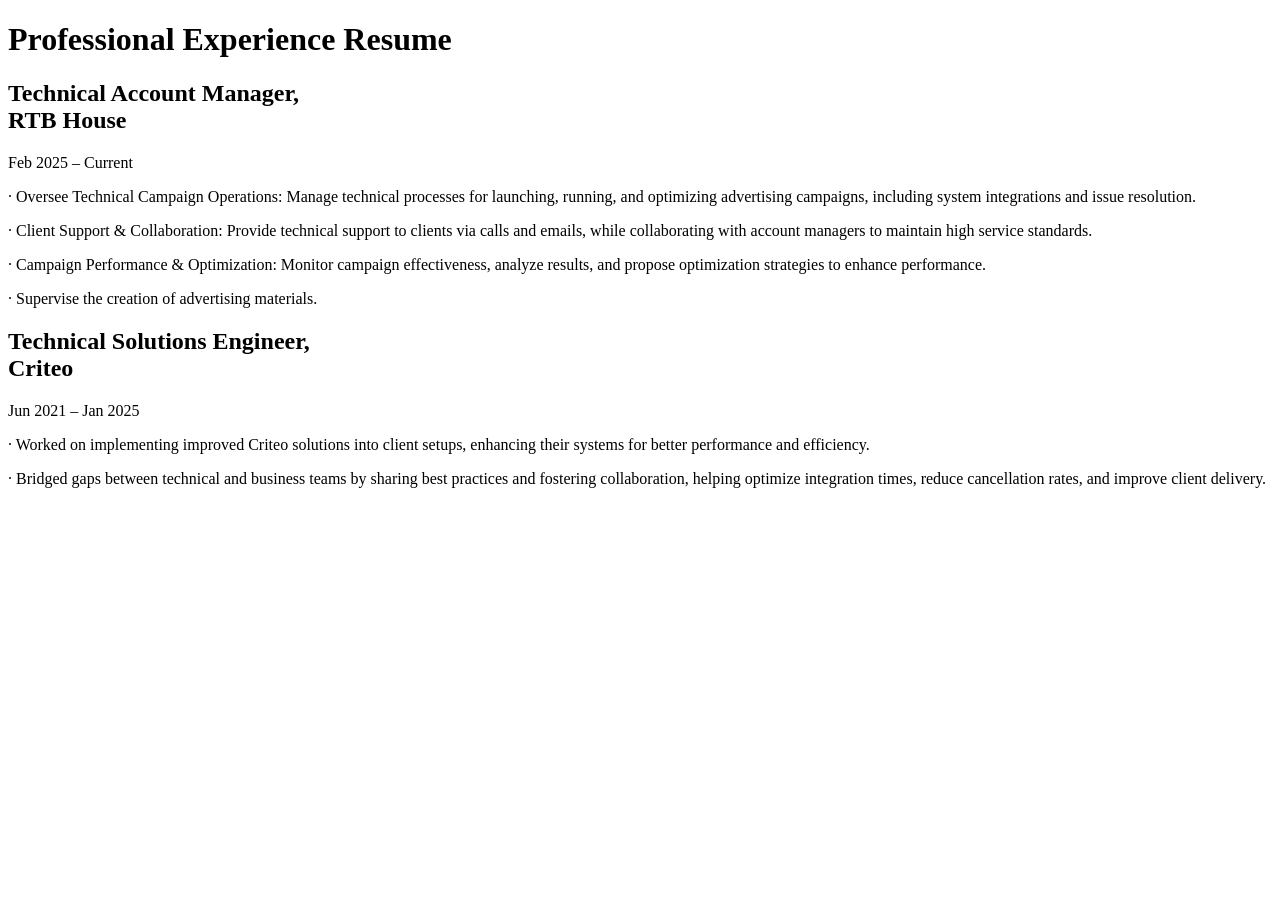
==== resume/index.html @ 5a8beb63 "Create resume/index.html" ====
<!DOCTYPE html>
<html lang="en">
<head>
  <meta charset="UTF-8">
  <meta name="viewport" content="width=device-width, initial-scale=1.0">

  <title>Professional Experience Resume | Elisa Martin</title>

  <link rel="preconnect" href="https://fonts.googleapis.com">
  <link rel="preconnect" href="https://fonts.gstatic.com" crossorigin>

  <link href="https://fonts.googleapis.com/css2?family=Cormorant+Garamond:wght@300;400;500&display=swap" rel="stylesheet">

  <link rel="stylesheet" href="../css/style.css">
</head>
<body>

<header class="hero">
  <h1>Professional Experience Resume</h1>
</header>

<main>

<section class="job">

  <div class="job-left">
    <h2>Technical Account Manager,<br>RTB House</h2>
    <p class="date">Feb 2025 – Current</p>
  </div>

  <div class="job-right">
    <p>· Oversee Technical Campaign Operations: Manage technical processes for launching, running, and optimizing advertising campaigns, including system integrations and issue resolution.</p>

    <p>· Client Support & Collaboration: Provide technical support to clients via calls and emails, while collaborating with account managers to maintain high service standards.</p>

    <p>· Campaign Performance & Optimization: Monitor campaign effectiveness, analyze results, and propose optimization strategies to enhance performance.</p>

    <p>· Supervise the creation of advertising materials.</p>
  </div>

</section>

<section class="job">

  <div class="job-left">
    <h2>Technical Solutions Engineer,<br>Criteo</h2>
    <p class="date">Jun 2021 – Jan 2025</p>
  </div>

  <div class="job-right">
    <p>· Worked on implementing improved Criteo solutions into client setups, enhancing their systems for better performance and efficiency.</p>

    <p>· Bridged gaps between technical and business teams by sharing best practices and fostering collaboration, helping optimize integration times, reduce cancellation rates, and improve client delivery.</p>
  </div>

</section>

</main>

</body>
</html>
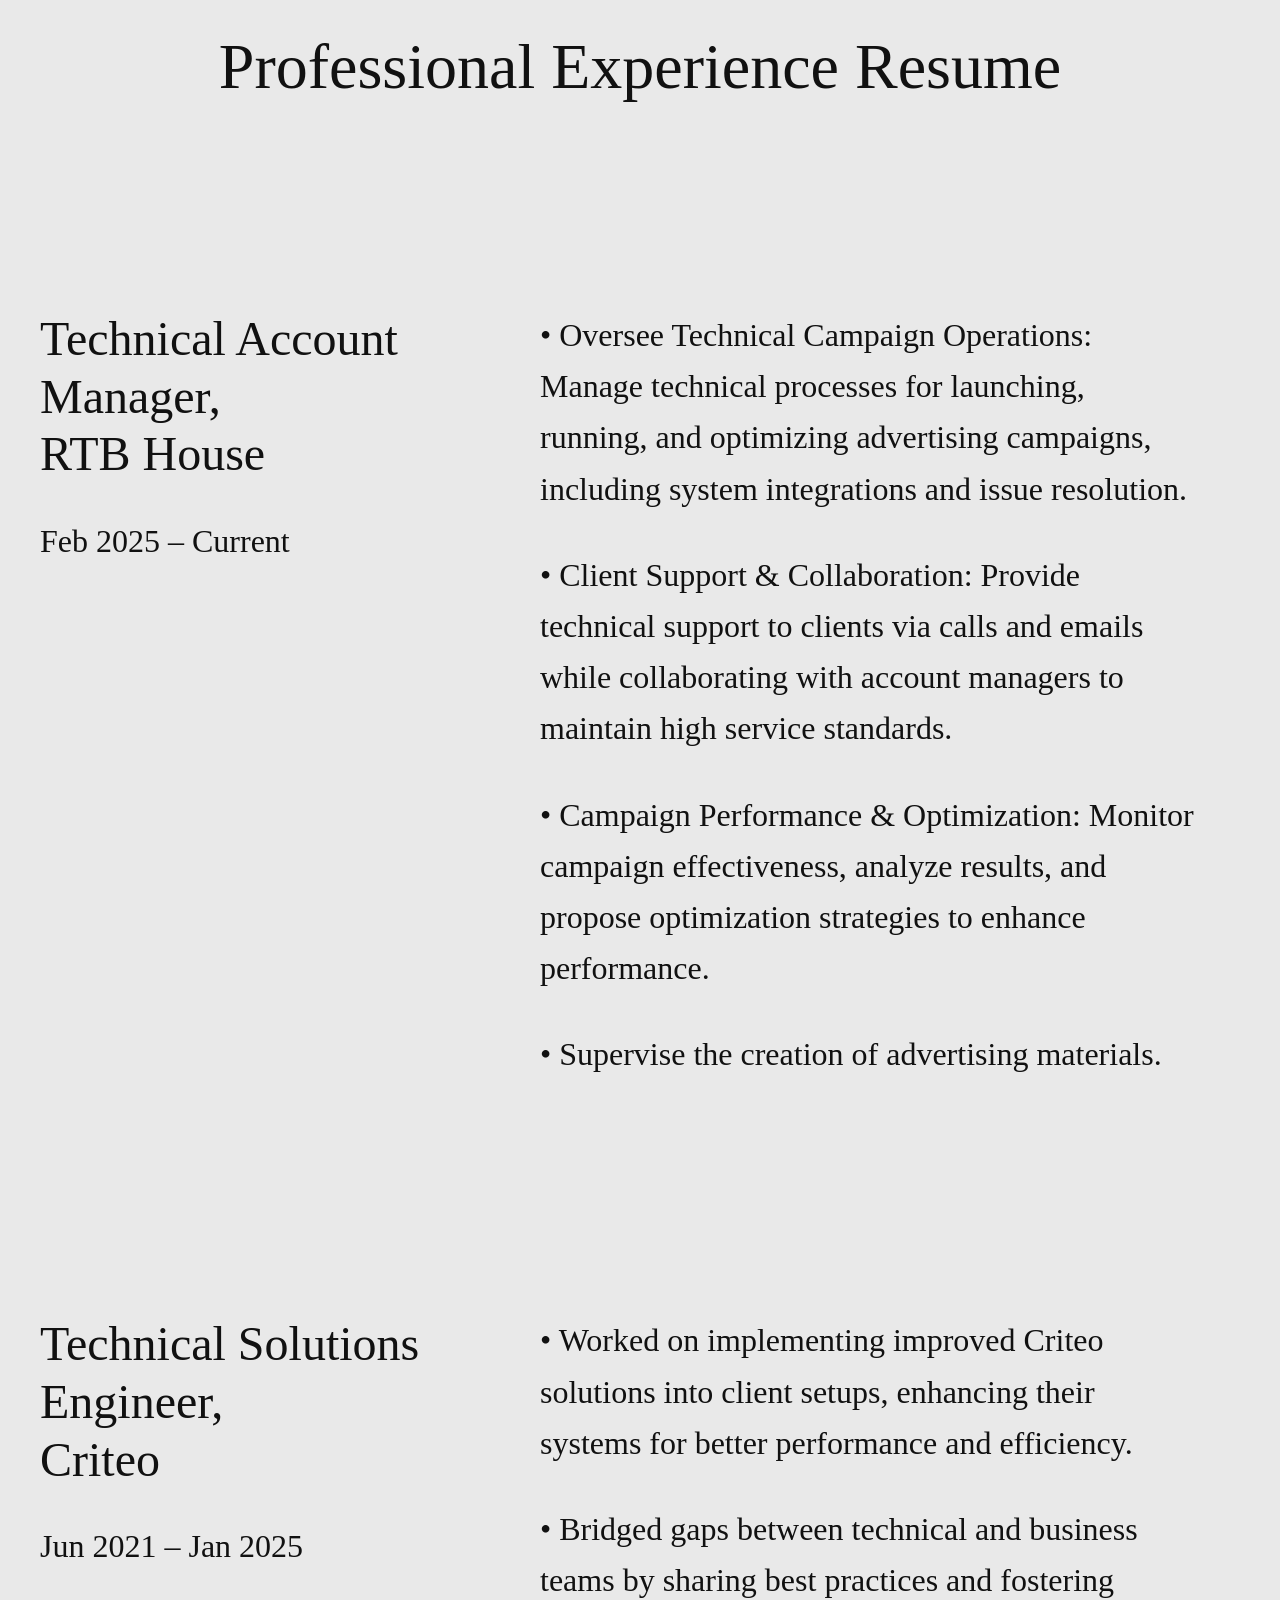
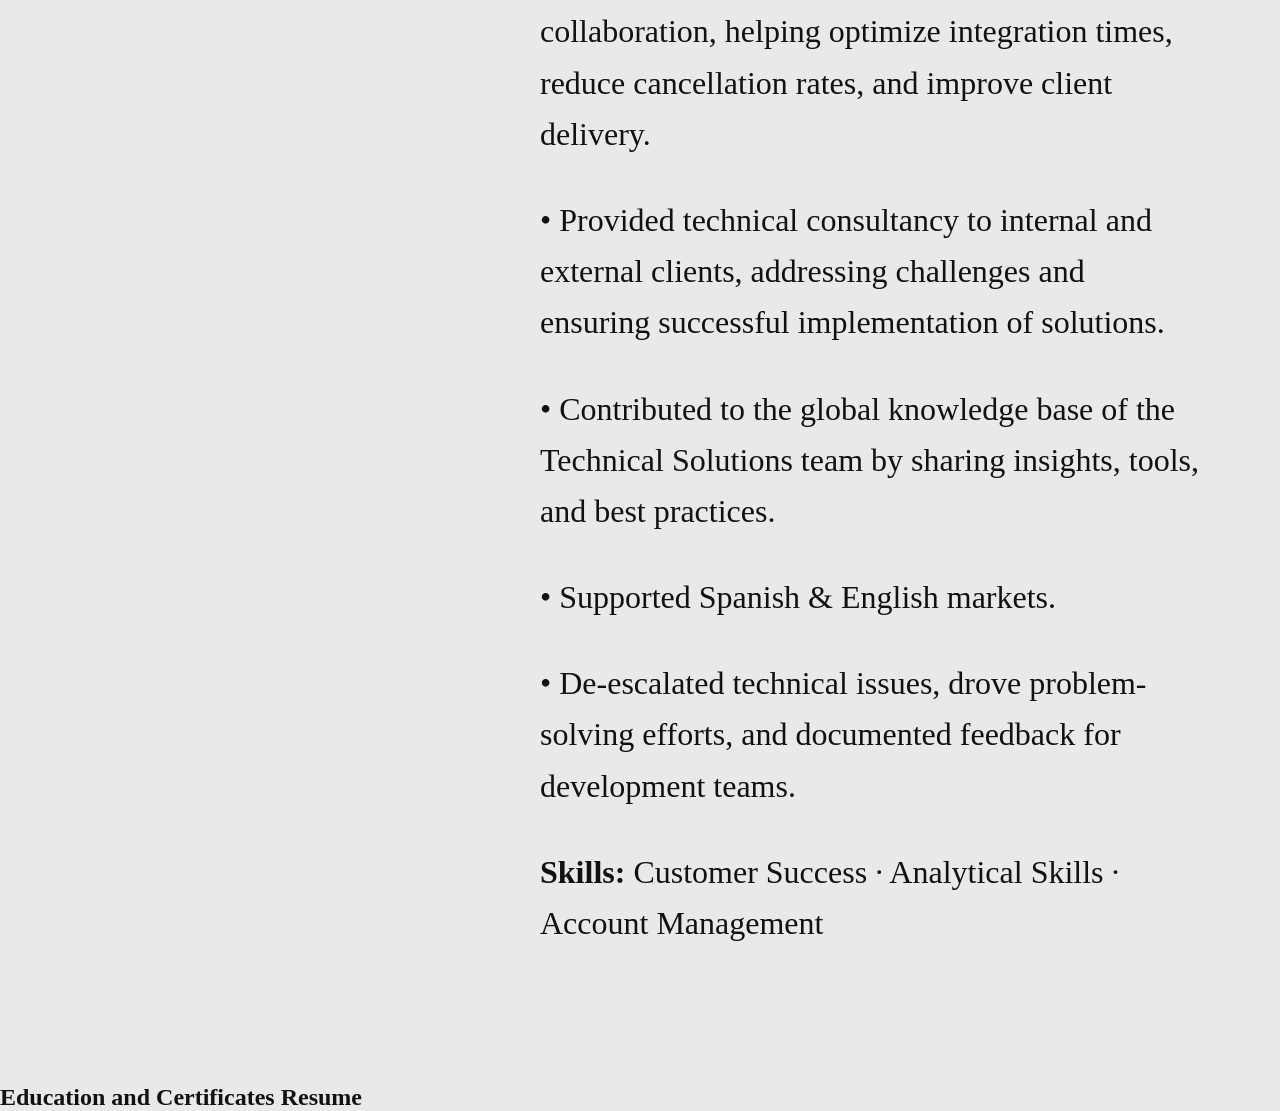
==== commit d0879cdb: "Update index.html" ====
--- a/resume/index.html
+++ b/resume/index.html
@@ -24,18 +24,40 @@
 <section class="job">
 
   <div class="job-left">
-    <h2>Technical Account Manager,<br>RTB House</h2>
-    <p class="date">Feb 2025 – Current</p>
+    <h2>
+      Technical Account Manager,<br>
+      RTB House
+    </h2>
+
+    <p class="date">
+      Feb 2025 – Current
+    </p>
   </div>
 
   <div class="job-right">
-    <p>· Oversee Technical Campaign Operations: Manage technical processes for launching, running, and optimizing advertising campaigns, including system integrations and issue resolution.</p>
 
-    <p>· Client Support & Collaboration: Provide technical support to clients via calls and emails, while collaborating with account managers to maintain high service standards.</p>
+    <p>
+      • Oversee Technical Campaign Operations: Manage technical processes
+      for launching, running, and optimizing advertising campaigns,
+      including system integrations and issue resolution.
+    </p>
 
-    <p>· Campaign Performance & Optimization: Monitor campaign effectiveness, analyze results, and propose optimization strategies to enhance performance.</p>
+    <p>
+      • Client Support & Collaboration: Provide technical support to
+      clients via calls and emails while collaborating with account
+      managers to maintain high service standards.
+    </p>
 
-    <p>· Supervise the creation of advertising materials.</p>
+    <p>
+      • Campaign Performance & Optimization: Monitor campaign
+      effectiveness, analyze results, and propose optimization strategies
+      to enhance performance.
+    </p>
+
+    <p>
+      • Supervise the creation of advertising materials.
+    </p>
+
   </div>
 
 </section>
@@ -43,14 +65,67 @@
 <section class="job">
 
   <div class="job-left">
-    <h2>Technical Solutions Engineer,<br>Criteo</h2>
-    <p class="date">Jun 2021 – Jan 2025</p>
+    <h2>
+      Technical Solutions Engineer,<br>
+      Criteo
+    </h2>
+
+    <p class="date">
+      Jun 2021 – Jan 2025
+    </p>
   </div>
 
   <div class="job-right">
-    <p>· Worked on implementing improved Criteo solutions into client setups, enhancing their systems for better performance and efficiency.</p>
 
-    <p>· Bridged gaps between technical and business teams by sharing best practices and fostering collaboration, helping optimize integration times, reduce cancellation rates, and improve client delivery.</p>
+    <p>
+      • Worked on implementing improved Criteo solutions into client
+      setups, enhancing their systems for better performance and
+      efficiency.
+    </p>
+
+    <p>
+      • Bridged gaps between technical and business teams by sharing best
+      practices and fostering collaboration, helping optimize integration
+      times, reduce cancellation rates, and improve client delivery.
+    </p>
+
+    <p>
+      • Provided technical consultancy to internal and external clients,
+      addressing challenges and ensuring successful implementation of
+      solutions.
+    </p>
+
+    <p>
+      • Contributed to the global knowledge base of the Technical
+      Solutions team by sharing insights, tools, and best practices.
+    </p>
+
+    <p>
+      • Supported Spanish & English markets.
+    </p>
+
+    <p>
+      • De-escalated technical issues, drove problem-solving efforts, and
+      documented feedback for development teams.
+    </p>
+
+    <p>
+      <strong>Skills:</strong>
+      Customer Success · Analytical Skills · Account Management
+    </p>
+
+  </div>
+
+</section>
+
+<section class="education">
+
+  <h1>Education and Certificates Resume</h1>
+
+  <div class="education-placeholder">
+
+    
+
   </div>
 
 </section>
--- a/css/style.css
+++ b/css/style.css
@@ -0,0 +1,86 @@
+* {
+  margin: 0;
+  padding: 0;
+  box-sizing: border-box;
+}
+
+body {
+  background: #e9e9e9;
+  color: #111;
+  font-family: "Cormorant Garamond", serif;
+  font-weight: 300;
+}
+
+.hero {
+  height: 210px;
+  display: flex;
+  justify-content: center;
+  align-items: flex-start;
+  padding-top: 30px;
+}
+
+.hero h1 {
+  font-size: 4rem;
+  font-weight: 300;
+  text-align: center;
+}
+
+main {
+  max-width: 1400px;
+  margin: 0 auto;
+}
+
+.job {
+  display: grid;
+  grid-template-columns: 35% 55%;
+  gap: 80px;
+
+  padding: 100px 40px;
+}
+
+.job-left h2 {
+  font-size: 3rem;
+  line-height: 1.2;
+  font-weight: 300;
+}
+
+.date {
+  margin-top: 40px;
+  font-size: 2rem;
+}
+
+.job-right p {
+  font-size: 2rem;
+  line-height: 1.6;
+  margin-bottom: 35px;
+}
+
+@media (max-width: 900px) {
+
+  .hero {
+    height: auto;
+    padding: 40px 20px;
+  }
+
+  .hero h1 {
+    font-size: 2.5rem;
+  }
+
+  .job {
+    grid-template-columns: 1fr;
+    gap: 40px;
+    padding: 60px 24px;
+  }
+
+  .job-left h2 {
+    font-size: 2.2rem;
+  }
+
+  .date {
+    font-size: 1.4rem;
+  }
+
+  .job-right p {
+    font-size: 1.3rem;
+  }
+}
